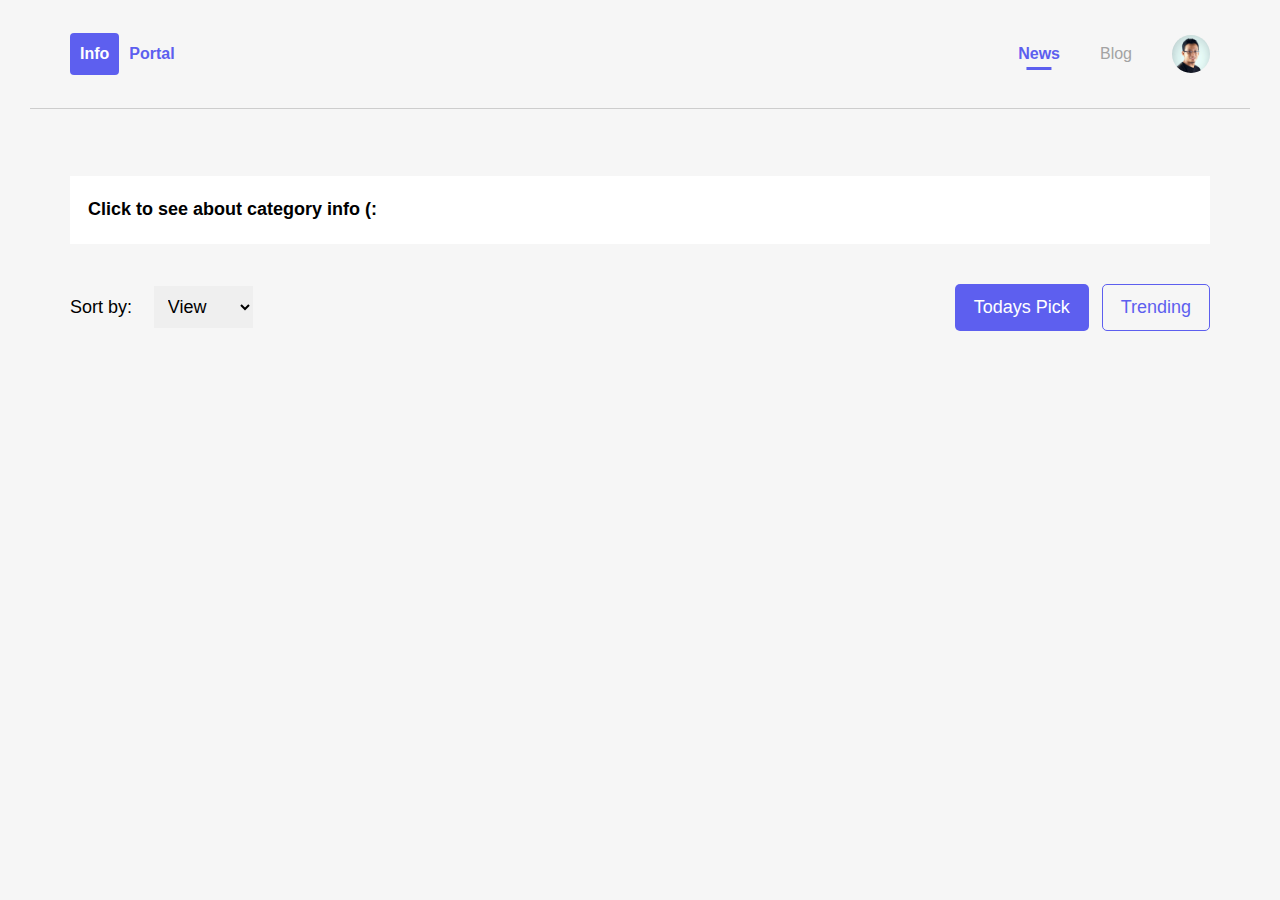
==== index.html @ f99e1a61 "added category heading section" ====
<!DOCTYPE html>
<html lang="en">
  <head>
    <meta charset="UTF-8" />
    <meta http-equiv="X-UA-Compatible" content="IE=edge" />
    <meta name="viewport" content="width=device-width, initial-scale=1.0" />
    <title>Info Portal &mdash; Your Daily News</title>
    <link rel="stylesheet" href="./style.css" />
  </head>
  <body class="container">
    <!-- Header -->
    <header class="header">
      <div class="header__logo">
        <h1 class="header__logo-name">
          <span class="header__logo-bg">Info</span>Portal
        </h1>
      </div>
      <div class="header__article">
        <a href="#" class="header__link current">News</a>
        <a href="#" class="header__link">Blog</a>
        <div class="header__img-container">
          <img src="./img/man-388104_960_720.jpg" alt="" class="header__img" />
        </div>
      </div>
    </header>

    <!-- Main -->
    <main class="main">
      <!-- Categories -->
      <div class="categories">
        <ul class="categories__list">
          <!-- 
          <li class="categories__item">
            <a href="#" class="categories__link">Home</a>
          </li>
          <li class="categories__item">
            <a href="#" class="categories__link">Breaking News</a>
          </li>
          <li class="categories__item">
            <a href="#" class="categories__link">Regular news</a>
          </li>
          <li class="categories__item">
            <a href="#" class="categories__link">International news</a>
          </li>
          <li class="categories__item">
            <a href="#" class="categories__link">Sports</a>
          </li>
          <li class="categories__item">
            <a href="#" class="categories__link categories__link--current"
              >Entertainment
            </a>
          </li>
          <li class="categories__item">
            <a href="#" class="categories__link">Culture</a>
          </li>
          <li class="categories__item">
            <a href="#" class="categories__link">Arts</a>
          </li>
          <li class="categories__item">
            <a href="#" class="categories__link">All news</a>
          </li>
           -->
        </ul>
      </div>

      <!-- Category Found -->
      <div class="category__found">
        <h4 class="heading-4 category__found__text">
          Click to see about category info (:
        </h4>
      </div>
      <!-- Category Heading -->
      <div class="category__heading">
        <div class="category__sort">
          <label for="category__select" class="heading-4 category__sort-by"
            >Sort by:</label
          >
          <select id="category__select" class="category__select">
            <optgroup label="">
              <option value="view">View</option>
              <option value="date">Date</option>
            </optgroup>
          </select>
        </div>

        <div class="category-btns">
          <a href="#" class="category-btn btn btn--fill">Todays Pick</a>
          <a href="#" class="category-btn btn btn--outline">Trending</a>
        </div>
      </div>
    </main>

    <script src="./js/main.js"></script>
  </body>
</html>
---- style.css ----
/* Custom Reseter */
*,
*::before,
*::after {
  margin: 0;
  padding: 0;
  box-sizing: inherit;
}

/* Custom Variables */
:root {
  --clr-primary: #5d5fef;
  --clr-thin: #eeefff;

  --clr-black: #000;
  --clr-dark-black: #121221;

  --clr-grey-1: #858585;
  --clr-grey-2: #949494;

  --clr-grey-3: #a3a3a3;
  --clr-grey-4: #cdcdcd;
  --clr-grey-5: #f6f6f6;

  --clr-white: #fff;
}

html {
  font-size: 62.5%;
  /* 1rem = 10px */
}

body {
  font-family: sans-serif;
  font-weight: 400;
  line-height: 1.4;
  background-color: var(--clr-grey-5);
  box-sizing: border-box;
  overflow-x: hidden;
}

img {
  display: block;
  width: 100%;
  height: 100%;
  object-fit: cover;
}

a:link,
a:visited {
  display: inline-block;
  text-decoration: none;
}

ul {
  list-style: none;
}

/* Utilities */

.container {
  width: min(90%, 114rem);
  margin-inline: auto;
}

.current:link,
.current:visited {
  color: var(--clr-primary) !important;
  font-weight: 700;
  position: relative;
}

.current::after {
  content: "";
  display: inline-block;
  position: absolute;
  bottom: -5px;
  left: 50%;
  transform: translateX(-50%);
  width: 60%;
  height: 3px;
  background-color: var(--clr-primary);
}

.heading-4 {
  font-size: 1.8rem;
}

.btn {
  font-size: 1.8rem;
  padding: 1rem 1.8rem;
  border-radius: 5px;
}

.btn--fill {
  background-color: var(--clr-primary);
  color: var(--clr-white);
  border: 1px solid transparent;
}

.btn--outline {
  color: var(--clr-primary);
  background-color: transparent;
  border: 1px solid var(--clr-primary);
}

/* Header */

.header {
  display: flex;
  align-items: center;
  justify-content: space-between;
  padding: 3.3rem 0;

  position: relative;
}

.header::after {
  content: "";
  position: absolute;
  bottom: 0;
  left: 50%;
  transform: translateX(-50%);
  height: 0.5px;
  width: calc(100% + 8rem);
  background-color: var(--clr-grey-4);
}

.header__logo-name {
  color: var(--clr-primary);
  font-size: 1.6rem;
  font-weight: bold;
}

.header__logo-bg {
  background-color: var(--clr-primary);
  color: #fff;
  border-radius: 4px;
  padding: 1rem;
  display: inline-block;
  margin-right: 1rem;
}

.header__article {
  display: flex;
  align-items: center;
  justify-content: space-between;
  gap: 4rem;
}

.header__link:link,
.header__link:visited {
  color: var(--clr-grey-3);
  font-size: 1.6rem;
}

.header__img-container {
  width: 3.8rem;
  height: 3.8rem;
  border-radius: 50%;
  overflow: hidden;
}

/* Categories */

.categories {
  margin: 2.9rem 0 3.9rem;
}

.categories__list {
  display: flex;
  align-items: center;
  justify-content: space-between;
  gap: 1rem;
  flex-wrap: wrap;
  font-size: 1.8rem;
}

.categories__link {
  padding: 0.5rem 1rem;
  color: var(--clr-grey-1);
}

.categories__link--current {
  background-color: var(--clr-thin);
  color: var(--clr-primary);
}

/* Category-found */

.category__found {
  background-color: var(--clr-white);
  padding: 2.1rem 1.8rem;
}

/* Category-heading */
.category__heading {
  display: flex;
  align-items: center;
  justify-content: space-between;

  margin: 4rem 0 5.7rem;
}

.category__sort-by {
  margin-right: 1.9rem;
}

.category__select {
  border: 0;
  padding: 1rem;
  font-size: 1.8rem;
  outline: 0;
}

.category-btn:nth-child(2) {
  margin-left: 1rem;
}
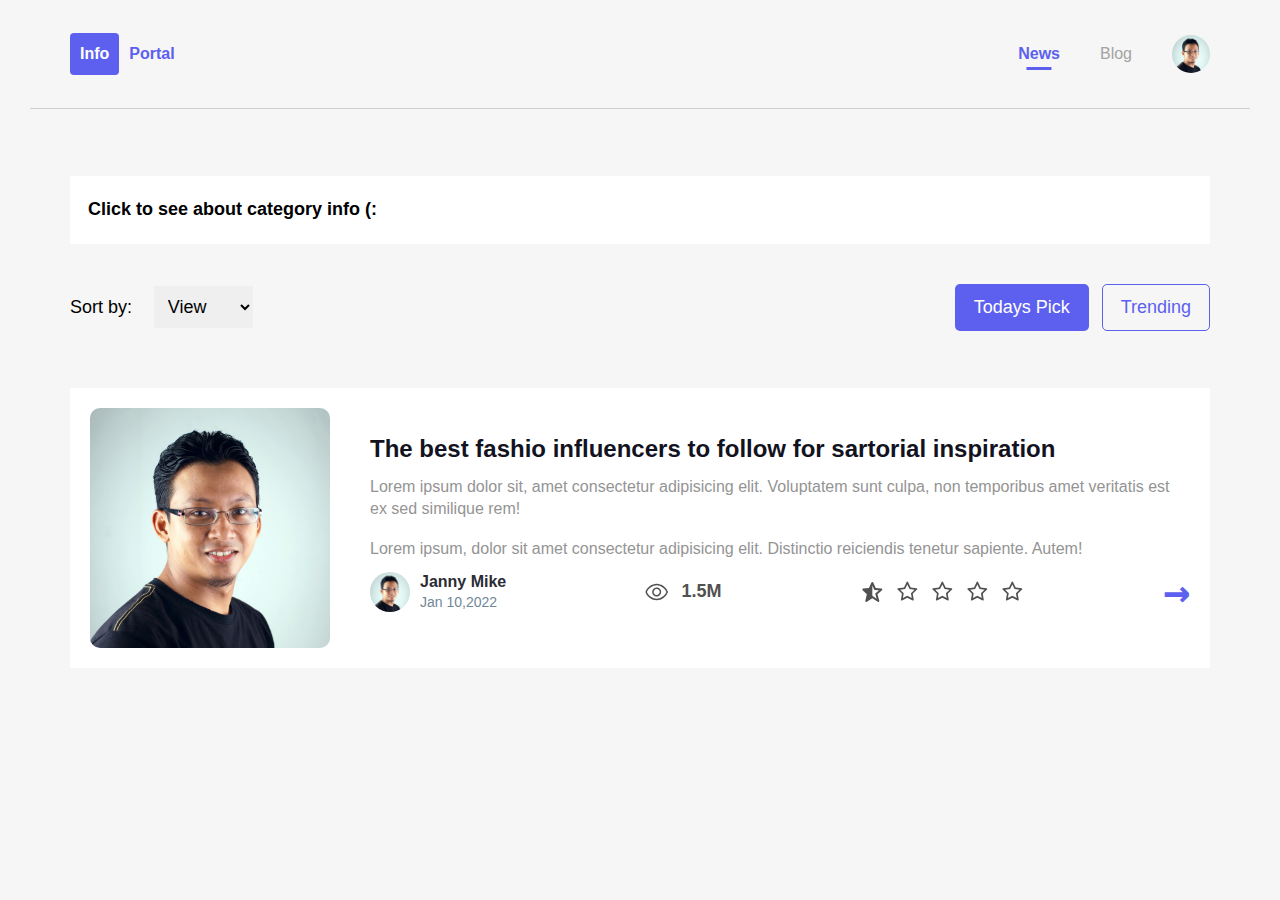
==== commit 42a476d8: "added category cards container section" ====
--- a/index.html
+++ b/index.html
@@ -69,6 +69,7 @@
           Click to see about category info (:
         </h4>
       </div>
+
       <!-- Category Heading -->
       <div class="category__heading">
         <div class="category__sort">
@@ -83,9 +84,99 @@
           </select>
         </div>
 
-        <div class="category-btns">
-          <a href="#" class="category-btn btn btn--fill">Todays Pick</a>
-          <a href="#" class="category-btn btn btn--outline">Trending</a>
+        <div class="category__btns">
+          <a href="#" class="category__btn btn btn--fill">Todays Pick</a>
+          <a href="#" class="category__btn btn btn--outline">Trending</a>
+        </div>
+      </div>
+
+      <!-- Category Cards -->
+      <div class="category__cards-container">
+        <div class="category__img-container">
+          <img
+            src="./img/man-388104_960_720.jpg"
+            alt=""
+            class="category__img"
+          />
+        </div>
+
+        <div class="category__info">
+          <h2 class="category__card-title heading-2">
+            The best fashio influencers to follow for sartorial inspiration
+          </h2>
+
+          <p class="category__text">
+            Lorem ipsum dolor sit, amet consectetur adipisicing elit. Voluptatem
+            sunt culpa, non temporibus amet veritatis est ex sed similique rem!
+          </p>
+
+          <p class="category__text">
+            Lorem ipsum, dolor sit amet consectetur adipisicing elit. Distinctio
+            reiciendis tenetur sapiente. Autem!
+          </p>
+
+          <div class="category__summary">
+            <!-- 1st col -->
+            <div class="category__publisher">
+              <div class="category__pubisher-img-container">
+                <img
+                  src="./img/man-388104_960_720.jpg"
+                  alt=""
+                  class="category__pubisher-img"
+                />
+              </div>
+
+              <div class="category__text-container">
+                <h5 class="heading-5 category__publisher-name">Janny Mike</h5>
+                <span class="category__publish-date">Jan 10,2022</span>
+              </div>
+            </div>
+
+            <!-- 2nd col -->
+            <div class="category__view-container">
+              <div class="category__view-img-container">
+                <img
+                  src="./img/carbon_view.svg"
+                  alt=""
+                  class="category__view-img"
+                />
+              </div>
+              <p class="category__view-text">1.5M</p>
+            </div>
+
+            <!-- 3rd col -->
+            <div class="category__icons">
+              <img
+                src="./img/bxs_star-half.svg"
+                alt=""
+                class="category__icon"
+              />
+              <img
+                src="./img/ant-design_star-outlined.svg"
+                alt=""
+                class="category__icon"
+              />
+              <img
+                src="./img/ant-design_star-outlined.svg"
+                alt=""
+                class="category__icon"
+              />
+              <img
+                src="./img/ant-design_star-outlined.svg"
+                alt=""
+                class="category__icon"
+              />
+              <img
+                src="./img/ant-design_star-outlined.svg"
+                alt=""
+                class="category__icon"
+              />
+            </div>
+
+            <!-- 4th col -->
+
+            <a href="#" class="category__next">&rarr;</a>
+          </div>
         </div>
       </div>
     </main>
--- a/style.css
+++ b/style.css
@@ -15,9 +15,9 @@
   --clr-black: #000;
   --clr-dark-black: #121221;
 
+  --clr-grey-0: #515151;
   --clr-grey-1: #858585;
   --clr-grey-2: #949494;
-
   --clr-grey-3: #a3a3a3;
   --clr-grey-4: #cdcdcd;
   --clr-grey-5: #f6f6f6;
@@ -179,9 +179,10 @@
 .categories__link {
   padding: 0.5rem 1rem;
   color: var(--clr-grey-1);
-}
-
-.categories__link--current {
+  transition: 0.4s ease-in-out;
+}
+
+.categories__link:focus {
   background-color: var(--clr-thin);
   color: var(--clr-primary);
 }
@@ -213,6 +214,111 @@
   outline: 0;
 }
 
-.category-btn:nth-child(2) {
+.category__btn:nth-child(2) {
   margin-left: 1rem;
 }
+
+/* category__cards-container */
+.category__cards-container {
+  display: grid;
+  grid-template-columns: 24rem 1fr;
+  gap: 4rem;
+  background-color: var(--clr-white);
+  padding: 2rem;
+  align-items: center;
+}
+
+.category__img {
+  border-radius: 1rem;
+}
+.category__card-title {
+  font-weight: 700;
+  color: var(--clr-dark-black);
+  font-size: 24px;
+  margin-bottom: 1rem;
+}
+
+.category__text {
+  font-size: 1.6rem;
+  color: var(--clr-grey-2);
+}
+
+.category__text:first-of-type {
+  margin-bottom: 2.5rem;
+}
+
+.category__text:first-of-type {
+  margin-bottom: 1.7rem;
+}
+
+.category__summary {
+  display: flex;
+  align-items: center;
+  justify-content: space-between;
+}
+
+.category__publisher {
+  display: flex;
+  align-items: center;
+  justify-content: space-between;
+  gap: 1rem;
+}
+
+.category__pubisher-img-container {
+  width: 4rem;
+  height: 4rem;
+  border-radius: 50%;
+  overflow: hidden;
+}
+
+.category__publisher-name {
+  font-size: 1.6rem;
+  color: #2b2c34;
+}
+
+.category__publish-date {
+  color: #718797;
+  font-size: 1.4rem;
+}
+
+.category__view-container {
+  display: flex;
+  align-items: center;
+  justify-content: space-between;
+  gap: 1.2rem;
+}
+
+.category__view-text {
+  font-weight: 700;
+  font-size: 1.8rem;
+  color: var(--clr-grey-0);
+}
+
+.category__icons {
+  display: flex;
+  align-items: center;
+  justify-content: space-between;
+  gap: 1rem;
+}
+
+.category__next:link,
+.category__next:visited {
+  color: var(--clr-primary);
+  font-size: 4.5rem;
+  font-weight: bold;
+  font-family: monospace;
+}
+
+/* Media Queries */
+/* 675px and below */
+@media only screen and (max-width: 42.1875em) {
+  html {
+    font-size: 50%;
+    /* 1rem = 8px */
+  }
+  .category__heading {
+    flex-direction: column;
+    gap: 2rem;
+    align-items: start;
+  }
+}
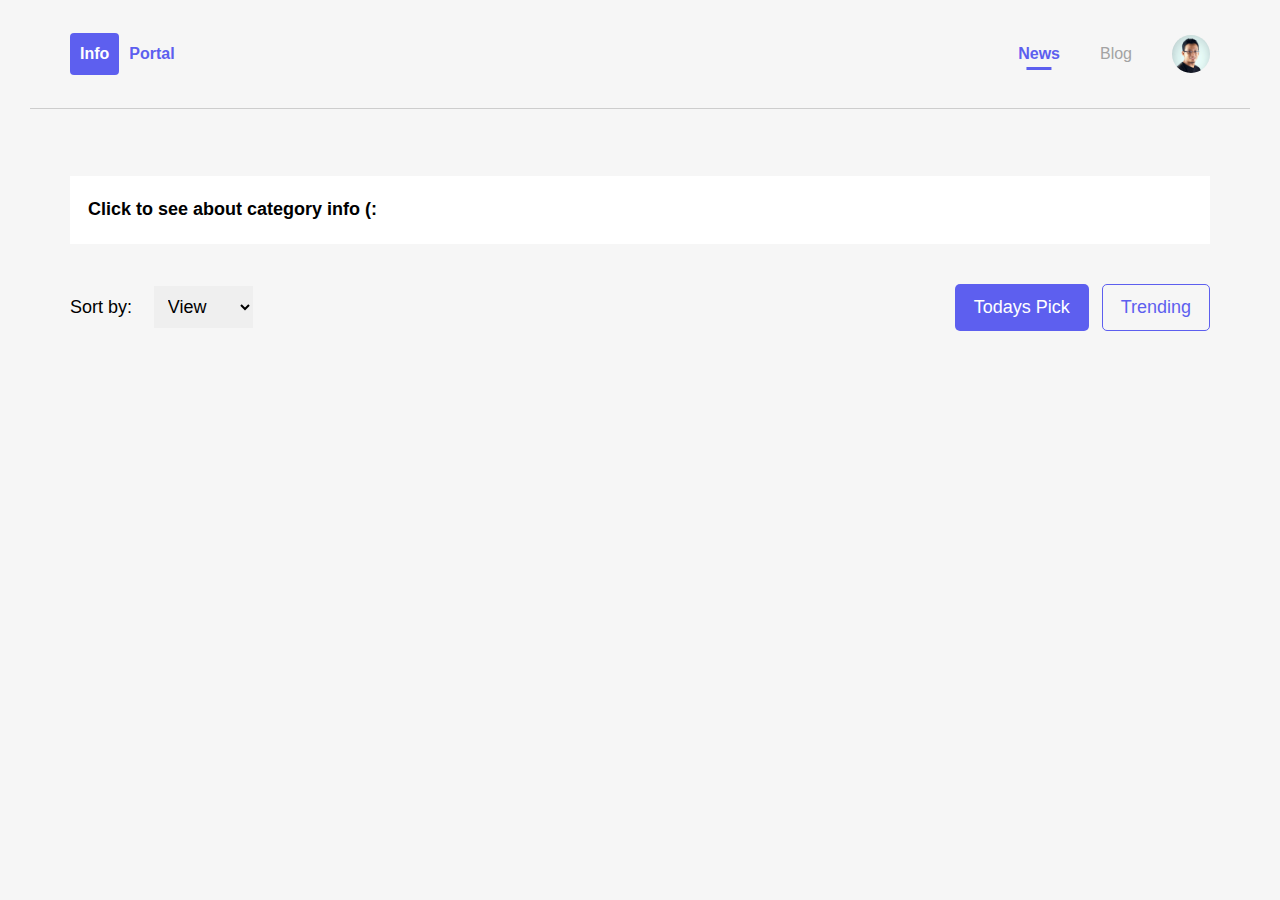
==== commit 0d5003dc: "category card added dynamically" ====
--- a/index.html
+++ b/index.html
@@ -91,91 +91,103 @@
       </div>
 
       <!-- Category Cards -->
-      <div class="category__cards-container">
-        <div class="category__img-container">
-          <img
-            src="./img/man-388104_960_720.jpg"
-            alt=""
-            class="category__img"
-          />
-        </div>
+      <div class="category__cards-container ">
+        <!-- spinner -->
+        <svg class="spinner d-none" viewBox="0 0 50 50">
+          <circle
+            class="path"
+            cx="25"
+            cy="25"
+            r="20"
+            fill="none"
+            stroke-width="5"
+          ></circle>
+        </svg>
+        <div class="category__cards ">
+          <!-- 
+          <div class="category__img-container">
+            <img
+              src="./img/man-388104_960_720.jpg"
+              alt=""
+              class="category__img"
+            />
+          </div>
 
-        <div class="category__info">
-          <h2 class="category__card-title heading-2">
-            The best fashio influencers to follow for sartorial inspiration
-          </h2>
+          <div class="category__info">
+            <h2 class="category__card-title heading-2">
+              The best fashio influencers to follow for sartorial inspiration
+            </h2>
 
-          <p class="category__text">
-            Lorem ipsum dolor sit, amet consectetur adipisicing elit. Voluptatem
-            sunt culpa, non temporibus amet veritatis est ex sed similique rem!
-          </p>
+            <p class="category__text">
+              Lorem ipsum dolor sit, amet consectetur adipisicing elit.
+              Voluptatem sunt culpa, non temporibus amet veritatis est ex sed
+              similique rem!
+            </p>
 
-          <p class="category__text">
-            Lorem ipsum, dolor sit amet consectetur adipisicing elit. Distinctio
-            reiciendis tenetur sapiente. Autem!
-          </p>
+            <p class="category__text">
+              Lorem ipsum, dolor sit amet consectetur adipisicing elit.
+              Distinctio reiciendis tenetur sapiente. Autem!
+            </p>
 
-          <div class="category__summary">
-            <!-- 1st col -->
-            <div class="category__publisher">
-              <div class="category__pubisher-img-container">
+            <div class="category__summary">
+              <div class="category__publisher">
+                <div class="category__pubisher-img-container">
+                  <img
+                    src="./img/man-388104_960_720.jpg"
+                    alt=""
+                    class="category__pubisher-img"
+                  />
+                </div>
+
+                <div class="category__text-container">
+                  <h5 class="heading-5 category__publisher-name">Janny Mike</h5>
+                  <span class="category__publish-date">Jan 10,2022</span>
+                </div>
+              </div>
+
+              <div class="category__view-container">
+                <div class="category__view-img-container">
+                  <img
+                    src="./img/carbon_view.svg"
+                    alt=""
+                    class="category__view-img"
+                  />
+                </div>
+                <p class="category__view-text">1.5M</p>
+              </div>
+
+              <div class="category__icons">
                 <img
-                  src="./img/man-388104_960_720.jpg"
+                  src="./img/bxs_star-half.svg"
                   alt=""
-                  class="category__pubisher-img"
+                  class="category__icon"
+                />
+                <img
+                  src="./img/ant-design_star-outlined.svg"
+                  alt=""
+                  class="category__icon"
+                />
+                <img
+                  src="./img/ant-design_star-outlined.svg"
+                  alt=""
+                  class="category__icon"
+                />
+                <img
+                  src="./img/ant-design_star-outlined.svg"
+                  alt=""
+                  class="category__icon"
+                />
+                <img
+                  src="./img/ant-design_star-outlined.svg"
+                  alt=""
+                  class="category__icon"
                 />
               </div>
 
-              <div class="category__text-container">
-                <h5 class="heading-5 category__publisher-name">Janny Mike</h5>
-                <span class="category__publish-date">Jan 10,2022</span>
-              </div>
+
+              <a href="#" class="category__next">&rarr;</a>
+               -->
             </div>
-
-            <!-- 2nd col -->
-            <div class="category__view-container">
-              <div class="category__view-img-container">
-                <img
-                  src="./img/carbon_view.svg"
-                  alt=""
-                  class="category__view-img"
-                />
-              </div>
-              <p class="category__view-text">1.5M</p>
-            </div>
-
-            <!-- 3rd col -->
-            <div class="category__icons">
-              <img
-                src="./img/bxs_star-half.svg"
-                alt=""
-                class="category__icon"
-              />
-              <img
-                src="./img/ant-design_star-outlined.svg"
-                alt=""
-                class="category__icon"
-              />
-              <img
-                src="./img/ant-design_star-outlined.svg"
-                alt=""
-                class="category__icon"
-              />
-              <img
-                src="./img/ant-design_star-outlined.svg"
-                alt=""
-                class="category__icon"
-              />
-              <img
-                src="./img/ant-design_star-outlined.svg"
-                alt=""
-                class="category__icon"
-              />
-            </div>
-
-            <!-- 4th col -->
-
-            <a href="#" class="category__next">&rarr;</a>
           </div>
         </div>
       </div>
--- a/style.css
+++ b/style.css
@@ -104,6 +104,21 @@
   border: 1px solid var(--clr-primary);
 }
 
+.d-none {
+  display: none;
+}
+
+.bg-white {
+  background-color: var(--clr-white);
+}
+
+.ellipsis {
+  white-space: nowrap;
+  max-width: 37.5rem;
+  overflow: hidden;
+  text-overflow: ellipsis;
+}
+
 /* Header */
 
 .header {
@@ -219,17 +234,40 @@
 }
 
 /* category__cards-container */
-.category__cards-container {
+
+.category__cards {
   display: grid;
   grid-template-columns: 24rem 1fr;
-  gap: 4rem;
-  background-color: var(--clr-white);
+  gap: 5rem;
   padding: 2rem;
   align-items: center;
+  border-radius: 5px;
+  margin-bottom: 2rem;
+}
+
+.category__img-container {
+  position: relative;
+  height: 100%;
+}
+
+.category__img-container::after {
+  content: "";
+  position: absolute;
+  top: 0;
+  left: 0;
+  width: 100%;
+  height: 100%;
+  background-color: var(--clr-thin);
+  border-radius: 1rem;
+  transform: scale(1.03) rotate(-6deg);
+  z-index: 1;
+  box-shadow: 0 3px 3px rgba(0, 0, 0, 0.15);
 }
 
 .category__img {
   border-radius: 1rem;
+  position: relative;
+  z-index: 3;
 }
 .category__card-title {
   font-weight: 700;
@@ -247,7 +285,7 @@
   margin-bottom: 2.5rem;
 }
 
-.category__text:first-of-type {
+.category__text:last-of-type {
   margin-bottom: 1.7rem;
 }
 
@@ -309,7 +347,85 @@
   font-family: monospace;
 }
 
+@media only screen and (max-width: 67em) {
+  .category__cards {
+    grid-template-columns: 1fr;
+  }
+
+  .category__img-container {
+    width: 24rem;
+  }
+
+  .category__summary {
+    flex-direction: column;
+    align-items: start;
+    gap: 2rem;
+  }
+}
+
+/* Spinner and its animation */
+
+.spinner {
+  -webkit-animation: rotate 2s linear infinite;
+  animation: rotate 2s linear infinite;
+  z-index: 2;
+  position: absolute;
+  top: 50%;
+  left: 50%;
+  margin: -25px 0 0 -25px;
+  width: 50px;
+  height: 50px;
+}
+.spinner .path {
+  stroke: var(--clr-primary);
+  stroke-linecap: round;
+  -webkit-animation: dash 1.5s ease-in-out infinite;
+  animation: dash 1.5s ease-in-out infinite;
+}
+
+@-webkit-keyframes rotate {
+  100% {
+    transform: rotate(360deg);
+  }
+}
+
+@keyframes rotate {
+  100% {
+    transform: rotate(360deg);
+  }
+}
+@-webkit-keyframes dash {
+  0% {
+    stroke-dasharray: 1, 150;
+    stroke-dashoffset: 0;
+  }
+  50% {
+    stroke-dasharray: 90, 150;
+    stroke-dashoffset: -35;
+  }
+  100% {
+    stroke-dasharray: 90, 150;
+    stroke-dashoffset: -124;
+  }
+}
+@keyframes dash {
+  0% {
+    stroke-dasharray: 1, 150;
+    stroke-dashoffset: 0;
+  }
+  50% {
+    stroke-dasharray: 90, 150;
+    stroke-dashoffset: -35;
+  }
+  100% {
+    stroke-dasharray: 90, 150;
+    stroke-dashoffset: -124;
+  }
+}
+
 /* Media Queries */
+/* 1072px and below */
+
 /* 675px and below */
 @media only screen and (max-width: 42.1875em) {
   html {
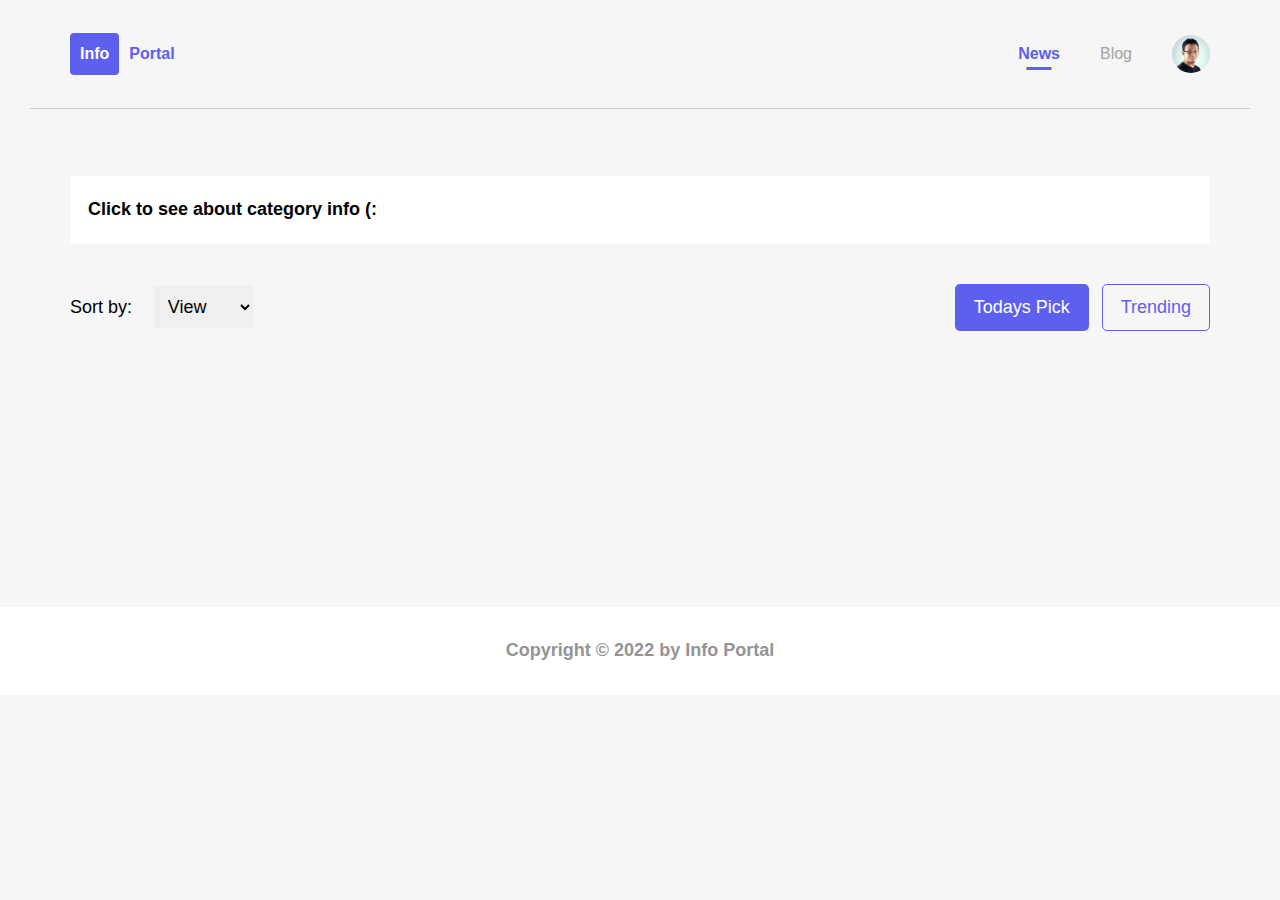
==== commit 8b65b3dd: "added footer and responsiveness to the modal" ====
--- a/index.html
+++ b/index.html
@@ -7,29 +7,34 @@
     <title>Info Portal &mdash; Your Daily News</title>
     <link rel="stylesheet" href="./style.css" />
   </head>
-  <body class="container">
-    <!-- Header -->
-    <header class="header">
-      <div class="header__logo">
-        <h1 class="header__logo-name">
-          <span class="header__logo-bg">Info</span>Portal
-        </h1>
-      </div>
-      <div class="header__article">
-        <a href="#" class="header__link current">News</a>
-        <a href="#" class="header__link">Blog</a>
-        <div class="header__img-container">
-          <img src="./img/man-388104_960_720.jpg" alt="" class="header__img" />
-        </div>
-      </div>
-    </header>
-
-    <!-- Main -->
-    <main class="main">
-      <!-- Categories -->
-      <div class="categories">
-        <ul class="categories__list">
-          <!-- 
+  <body>
+    <div class="container">
+      <!-- Header -->
+      <header class="header">
+        <div class="header__logo">
+          <h1 class="header__logo-name">
+            <span class="header__logo-bg">Info</span>Portal
+          </h1>
+        </div>
+        <div class="header__article">
+          <a href="#" class="header__link current">News</a>
+          <a href="blog.html" class="header__link">Blog</a>
+          <div class="header__img-container">
+            <img
+              src="./img/man-388104_960_720.jpg"
+              alt=""
+              class="header__img"
+            />
+          </div>
+        </div>
+      </header>
+
+      <!-- Main -->
+      <main class="main">
+        <!-- Categories -->
+        <div class="categories">
+          <ul class="categories__list">
+            <!-- 
           <li class="categories__item">
             <a href="#" class="categories__link">Home</a>
           </li>
@@ -60,51 +65,40 @@
             <a href="#" class="categories__link">All news</a>
           </li>
            -->
-        </ul>
-      </div>
-
-      <!-- Category Found -->
-      <div class="category__found">
-        <h4 class="heading-4 category__found__text">
-          Click to see about category info (:
-        </h4>
-      </div>
-
-      <!-- Category Heading -->
-      <div class="category__heading">
-        <div class="category__sort">
-          <label for="category__select" class="heading-4 category__sort-by"
-            >Sort by:</label
-          >
-          <select id="category__select" class="category__select">
-            <optgroup label="">
-              <option value="view">View</option>
-              <option value="date">Date</option>
-            </optgroup>
-          </select>
-        </div>
-
-        <div class="category__btns">
-          <a href="#" class="category__btn btn btn--fill">Todays Pick</a>
-          <a href="#" class="category__btn btn btn--outline">Trending</a>
-        </div>
-      </div>
-
-      <!-- Category Cards -->
-      <div class="category__cards-container ">
-        <!-- spinner -->
-        <svg class="spinner d-none" viewBox="0 0 50 50">
-          <circle
-            class="path"
-            cx="25"
-            cy="25"
-            r="20"
-            fill="none"
-            stroke-width="5"
-          ></circle>
-        </svg>
+          </ul>
+        </div>
+
+        <!-- Category Found -->
+        <div class="category__found">
+          <h4 class="heading-4 category__found__text">
+            Click to see about category info (:
+          </h4>
+        </div>
+
+        <!-- Category Heading -->
+        <div class="category__heading">
+          <div class="category__sort">
+            <label for="category__select" class="heading-4 category__sort-by"
+              >Sort by:</label
+            >
+            <select id="category__select" class="category__select">
+              <optgroup label="">
+                <option value="view">View</option>
+                <option value="date">Date</option>
+              </optgroup>
+            </select>
+          </div>
+
+          <div class="category__btns">
+            <a href="#" class="category__btn btn btn--fill">Todays Pick</a>
+            <a href="#" class="category__btn btn btn--outline">Trending</a>
+          </div>
+        </div>
+
+        <!-- Category Cards -->
+        <div class="category__cards-container">
+          <!-- 
         <div class="category__cards ">
-          <!-- 
           <div class="category__img-container">
             <img
               src="./img/man-388104_960_720.jpg"
@@ -186,12 +180,122 @@
 
 
               <a href="#" class="category__next">&rarr;</a>
-               -->
-            </div>
-          </div>
-        </div>
-      </div>
-    </main>
+            </div>
+          </div>
+        </div>
+      -->
+        </div>
+        <!-- Modal Window -->
+        <div class="modal close">
+          <div class="modal__cross">&times</div>
+          <div class="modal__info-container">
+            <!-- <div class="category__cards mb-4">
+            <div class="category__img-container">
+              <img
+                src="./img/man-388104_960_720.jpg"
+                alt=""
+                class="category__img"
+              />
+            </div>
+
+            <div class="category__info">
+              <h2 class="category__card-title heading-2">
+                The best fashio influencers to follow for sartorial inspiration
+              </h2>
+
+              <p class="category__text">
+                Lorem ipsum dolor sit, amet consectetur adipisicing elit.
+                Voluptatem sunt culpa, non temporibus amet veritatis est ex sed
+                similique rem!
+              </p>
+            </div>
+          </div>
+          <div class="category__summary">
+            <div class="category__publisher">
+              <div class="category__pubisher-img-container">
+                <img
+                  src="./img/man-388104_960_720.jpg"
+                  alt=""
+                  class="category__pubisher-img"
+                />
+              </div>
+
+              <div class="category__text-container">
+                <h5 class="heading-5 category__publisher-name">Janny Mike</h5>
+                <span class="category__publish-date">Jan 10,2022</span>
+              </div>
+            </div>
+
+            <div class="category__trending-container">
+              <div class="category__trending-img-container">
+                <img
+                  src="./img/trending-up.svg"
+                  alt=""
+                  class="category__trending-img"
+                />
+              </div>
+              <h5 class="heading-5 category__publisher-name category__trending">
+                True
+              </h5>
+            </div>
+
+            <div class="category__badge-container">
+              <div class="category__badge-img-container">
+                <img src="./img/badge.png" alt="" class="category__badge-img" />
+              </div>
+              <h5 class="heading-5 category__publisher-name category__badge">
+                Excellent
+              </h5>
+            </div>
+
+            <div class="category__view-container">
+              <div class="category__view-img-container">
+                <img
+                  src="./img/carbon_view.svg"
+                  alt=""
+                  class="category__view-img"
+                />
+              </div>
+              <p class="category__view-text">1.5M</p>
+            </div>
+
+            <div class="category__icons">
+              <img
+                src="./img/bxs_star-half.svg"
+                alt=""
+                class="category__icon"
+              />
+              <img
+                src="./img/ant-design_star-outlined.svg"
+                alt=""
+                class="category__icon"
+              />
+              <img
+                src="./img/ant-design_star-outlined.svg"
+                alt=""
+                class="category__icon"
+              />
+              <img
+                src="./img/ant-design_star-outlined.svg"
+                alt=""
+                class="category__icon"
+              />
+              <img
+                src="./img/ant-design_star-outlined.svg"
+                alt=""
+                class="category__icon"
+              />
+            </div>
+          </div> -->
+          </div>
+        </div>
+        <div class="overlay close"></div>
+      </main>
+    </div>
+
+    <footer class="footer">
+      <p class="footer__text">Copyright &copy; 2022 by Info Portal</p>
+    </footer>
 
     <script src="./js/main.js"></script>
   </body>
--- a/style.css
+++ b/style.css
@@ -108,6 +108,10 @@
   display: none;
 }
 
+.mb-4 {
+  margin-bottom: 4rem !important;
+}
+
 .bg-white {
   background-color: var(--clr-white);
 }
@@ -119,6 +123,27 @@
   text-overflow: ellipsis;
 }
 
+.overlay {
+  width: 100vw;
+  height: 100vh;
+  position: fixed;
+  top: 0;
+  left: 0;
+  backdrop-filter: blur(3px);
+  background-color: rgba(255, 255, 255, 0.5);
+  z-index: 10;
+  transition: 0.7s ease-in-out;
+}
+
+.open {
+  opacity: 1;
+  visibility: visible;
+}
+
+.close {
+  opacity: 0;
+  visibility: hidden;
+}
 /* Header */
 
 .header {
@@ -176,6 +201,10 @@
   overflow: hidden;
 }
 
+/* Main */
+.main {
+  min-height: 47rem;
+}
 /* Categories */
 
 .categories {
@@ -272,7 +301,7 @@
 .category__card-title {
   font-weight: 700;
   color: var(--clr-dark-black);
-  font-size: 24px;
+  font-size: 2.4rem;
   margin-bottom: 1rem;
 }
 
@@ -319,11 +348,19 @@
   font-size: 1.4rem;
 }
 
-.category__view-container {
+.category__trending-container,
+.category__view-container,
+.category__badge-container,
+.category__icons {
   display: flex;
   align-items: center;
   justify-content: space-between;
   gap: 1.2rem;
+}
+
+.category__trending-img-container,
+.category__badge-img-container {
+  width: 2.4rem;
 }
 
 .category__view-text {
@@ -333,9 +370,6 @@
 }
 
 .category__icons {
-  display: flex;
-  align-items: center;
-  justify-content: space-between;
   gap: 1rem;
 }
 
@@ -347,20 +381,15 @@
   font-family: monospace;
 }
 
-@media only screen and (max-width: 67em) {
-  .category__cards {
-    grid-template-columns: 1fr;
-  }
-
-  .category__img-container {
-    width: 24rem;
-  }
-
-  .category__summary {
-    flex-direction: column;
-    align-items: start;
-    gap: 2rem;
-  }
+/* footer */
+
+.footer {
+  text-align: center;
+  font-size: 1.8rem;
+  font-weight: bold;
+  background-color: var(--clr-white);
+  padding: 3.1rem 0;
+  color: var(--clr-grey-2);
 }
 
 /* Spinner and its animation */
@@ -423,8 +452,62 @@
   }
 }
 
+/* Modal Window */
+
+.modal {
+  position: fixed;
+  top: 35%;
+  left: 50%;
+  width: min(90%, 114rem);
+  transform: translate(-50%, -35%);
+  z-index: 20;
+  border-radius: 4px;
+  box-shadow: 1px 1px 10px 5px rgb(192 188 255 / 25%);
+  padding: 2rem;
+  background-color: rgb(253 254 255 / 84%);
+
+  transition: 0.4s ease-in-out;
+}
+
+.modal__cross {
+  position: absolute;
+  top: 8px;
+  right: 15px;
+  font-size: 3rem;
+  cursor: pointer;
+  transition: 0.2s ease-out;
+}
+
+.modal__cross:hover {
+  color: #ff0000;
+}
+
+.modal__card {
+  max-height: 76rem;
+}
+
 /* Media Queries */
 /* 1072px and below */
+
+@media only screen and (max-width: 67em) {
+  .mb-4 {
+    margin-bottom: 0 !important;
+  }
+
+  .category__cards {
+    grid-template-columns: 1fr;
+  }
+
+  .category__img-container {
+    width: 24rem;
+  }
+
+  .category__summary {
+    flex-direction: column;
+    align-items: start;
+    gap: 2rem;
+  }
+}
 
 /* 675px and below */
 @media only screen and (max-width: 42.1875em) {
@@ -432,6 +515,11 @@
     font-size: 50%;
     /* 1rem = 8px */
   }
+
+  .modal__card {
+    max-height: 66rem;
+  }
+
   .category__heading {
     flex-direction: column;
     gap: 2rem;
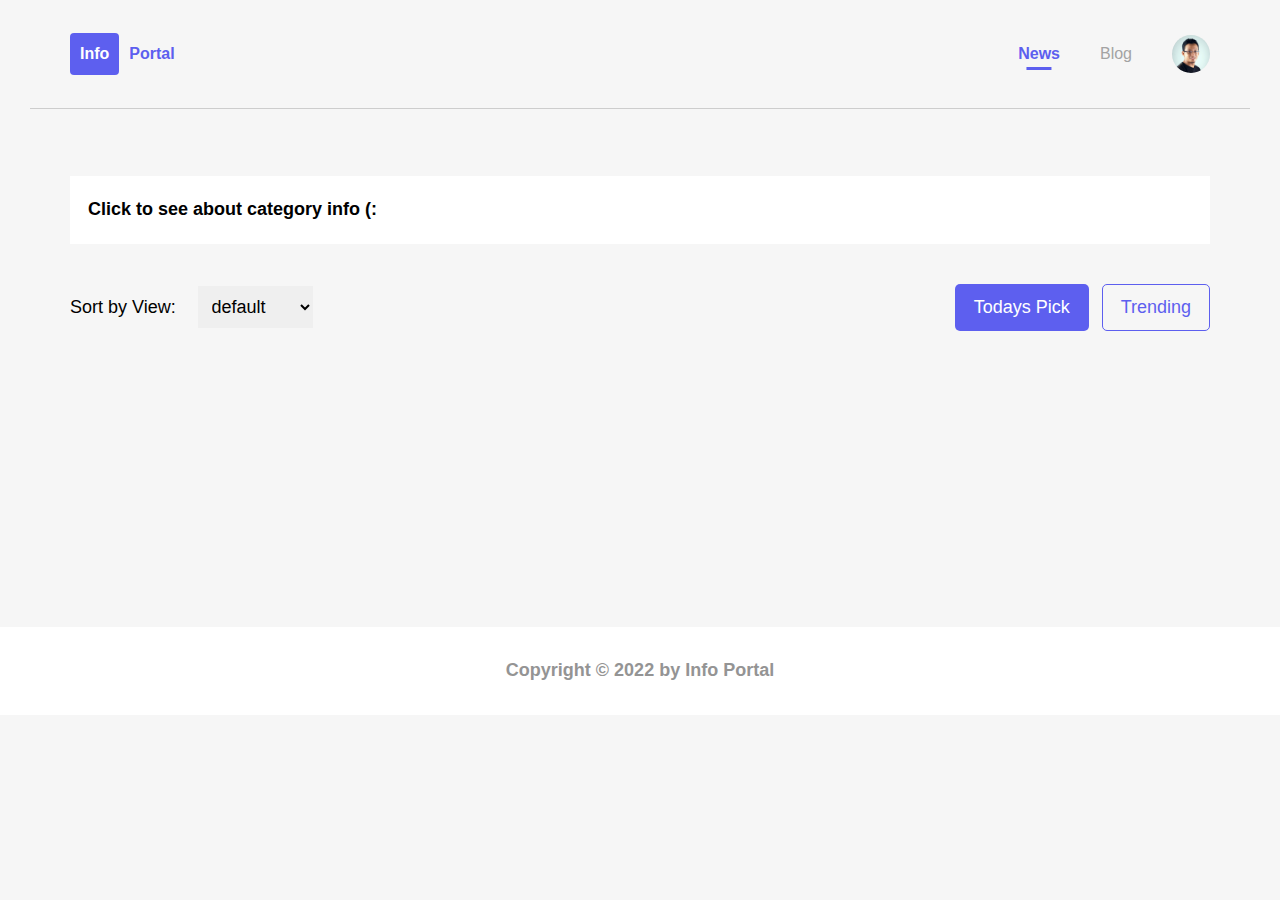
==== commit de2e1463: "finshed the project with sorting the API" ====
--- a/index.html
+++ b/index.html
@@ -33,39 +33,7 @@
       <main class="main">
         <!-- Categories -->
         <div class="categories">
-          <ul class="categories__list">
-            <!-- 
-          <li class="categories__item">
-            <a href="#" class="categories__link">Home</a>
-          </li>
-          <li class="categories__item">
-            <a href="#" class="categories__link">Breaking News</a>
-          </li>
-          <li class="categories__item">
-            <a href="#" class="categories__link">Regular news</a>
-          </li>
-          <li class="categories__item">
-            <a href="#" class="categories__link">International news</a>
-          </li>
-          <li class="categories__item">
-            <a href="#" class="categories__link">Sports</a>
-          </li>
-          <li class="categories__item">
-            <a href="#" class="categories__link categories__link--current"
-              >Entertainment
-            </a>
-          </li>
-          <li class="categories__item">
-            <a href="#" class="categories__link">Culture</a>
-          </li>
-          <li class="categories__item">
-            <a href="#" class="categories__link">Arts</a>
-          </li>
-          <li class="categories__item">
-            <a href="#" class="categories__link">All news</a>
-          </li>
-           -->
-          </ul>
+          <ul class="categories__list"></ul>
         </div>
 
         <!-- Category Found -->
@@ -79,12 +47,11 @@
         <div class="category__heading">
           <div class="category__sort">
             <label for="category__select" class="heading-4 category__sort-by"
-              >Sort by:</label
+              >Sort by View:</label
             >
             <select id="category__select" class="category__select">
               <optgroup label="">
-                <option value="view">View</option>
-                <option value="date">Date</option>
+                <option value="view">default</option>
               </optgroup>
             </select>
           </div>
@@ -96,198 +63,11 @@
         </div>
 
         <!-- Category Cards -->
-        <div class="category__cards-container">
-          <!-- 
-        <div class="category__cards ">
-          <div class="category__img-container">
-            <img
-              src="./img/man-388104_960_720.jpg"
-              alt=""
-              class="category__img"
-            />
-          </div>
-
-          <div class="category__info">
-            <h2 class="category__card-title heading-2">
-              The best fashio influencers to follow for sartorial inspiration
-            </h2>
-
-            <p class="category__text">
-              Lorem ipsum dolor sit, amet consectetur adipisicing elit.
-              Voluptatem sunt culpa, non temporibus amet veritatis est ex sed
-              similique rem!
-            </p>
-
-            <p class="category__text">
-              Lorem ipsum, dolor sit amet consectetur adipisicing elit.
-              Distinctio reiciendis tenetur sapiente. Autem!
-            </p>
-
-            <div class="category__summary">
-              <div class="category__publisher">
-                <div class="category__pubisher-img-container">
-                  <img
-                    src="./img/man-388104_960_720.jpg"
-                    alt=""
-                    class="category__pubisher-img"
-                  />
-                </div>
-
-                <div class="category__text-container">
-                  <h5 class="heading-5 category__publisher-name">Janny Mike</h5>
-                  <span class="category__publish-date">Jan 10,2022</span>
-                </div>
-              </div>
-
-              <div class="category__view-container">
-                <div class="category__view-img-container">
-                  <img
-                    src="./img/carbon_view.svg"
-                    alt=""
-                    class="category__view-img"
-                  />
-                </div>
-                <p class="category__view-text">1.5M</p>
-              </div>
-
-              <div class="category__icons">
-                <img
-                  src="./img/bxs_star-half.svg"
-                  alt=""
-                  class="category__icon"
-                />
-                <img
-                  src="./img/ant-design_star-outlined.svg"
-                  alt=""
-                  class="category__icon"
-                />
-                <img
-                  src="./img/ant-design_star-outlined.svg"
-                  alt=""
-                  class="category__icon"
-                />
-                <img
-                  src="./img/ant-design_star-outlined.svg"
-                  alt=""
-                  class="category__icon"
-                />
-                <img
-                  src="./img/ant-design_star-outlined.svg"
-                  alt=""
-                  class="category__icon"
-                />
-              </div>
-
-
-              <a href="#" class="category__next">&rarr;</a>
-            </div>
-          </div>
-        </div>
-      -->
-        </div>
+        <div class="category__cards-container"></div>
         <!-- Modal Window -->
         <div class="modal close">
           <div class="modal__cross">&times</div>
-          <div class="modal__info-container">
-            <!-- <div class="category__cards mb-4">
-            <div class="category__img-container">
-              <img
-                src="./img/man-388104_960_720.jpg"
-                alt=""
-                class="category__img"
-              />
-            </div>
-
-            <div class="category__info">
-              <h2 class="category__card-title heading-2">
-                The best fashio influencers to follow for sartorial inspiration
-              </h2>
-
-              <p class="category__text">
-                Lorem ipsum dolor sit, amet consectetur adipisicing elit.
-                Voluptatem sunt culpa, non temporibus amet veritatis est ex sed
-                similique rem!
-              </p>
-            </div>
-          </div>
-          <div class="category__summary">
-            <div class="category__publisher">
-              <div class="category__pubisher-img-container">
-                <img
-                  src="./img/man-388104_960_720.jpg"
-                  alt=""
-                  class="category__pubisher-img"
-                />
-              </div>
-
-              <div class="category__text-container">
-                <h5 class="heading-5 category__publisher-name">Janny Mike</h5>
-                <span class="category__publish-date">Jan 10,2022</span>
-              </div>
-            </div>
-
-            <div class="category__trending-container">
-              <div class="category__trending-img-container">
-                <img
-                  src="./img/trending-up.svg"
-                  alt=""
-                  class="category__trending-img"
-                />
-              </div>
-              <h5 class="heading-5 category__publisher-name category__trending">
-                True
-              </h5>
-            </div>
-
-            <div class="category__badge-container">
-              <div class="category__badge-img-container">
-                <img src="./img/badge.png" alt="" class="category__badge-img" />
-              </div>
-              <h5 class="heading-5 category__publisher-name category__badge">
-                Excellent
-              </h5>
-            </div>
-
-            <div class="category__view-container">
-              <div class="category__view-img-container">
-                <img
-                  src="./img/carbon_view.svg"
-                  alt=""
-                  class="category__view-img"
-                />
-              </div>
-              <p class="category__view-text">1.5M</p>
-            </div>
-
-            <div class="category__icons">
-              <img
-                src="./img/bxs_star-half.svg"
-                alt=""
-                class="category__icon"
-              />
-              <img
-                src="./img/ant-design_star-outlined.svg"
-                alt=""
-                class="category__icon"
-              />
-              <img
-                src="./img/ant-design_star-outlined.svg"
-                alt=""
-                class="category__icon"
-              />
-              <img
-                src="./img/ant-design_star-outlined.svg"
-                alt=""
-                class="category__icon"
-              />
-              <img
-                src="./img/ant-design_star-outlined.svg"
-                alt=""
-                class="category__icon"
-              />
-            </div>
-          </div> -->
-          </div>
+          <div class="modal__info-container"></div>
         </div>
         <div class="overlay close"></div>
       </main>
--- a/style.css
+++ b/style.css
@@ -37,6 +37,7 @@
   background-color: var(--clr-grey-5);
   box-sizing: border-box;
   overflow-x: hidden;
+  overflow-y: scroll;
 }
 
 img {
@@ -82,8 +83,16 @@
   background-color: var(--clr-primary);
 }
 
+.heading-1 {
+  font-size: 2.8rem;
+}
+
 .heading-4 {
   font-size: 1.8rem;
+}
+
+.heading-2 {
+  font-size: 2.5rem;
 }
 
 .btn {
@@ -203,8 +212,40 @@
 
 /* Main */
 .main {
-  min-height: 47rem;
-}
+  min-height: 49rem;
+}
+
+/*Blog Cards */
+.blog-cards__container {
+  margin: 3rem 0;
+}
+
+.blog-question-topic {
+  text-align: center;
+  margin: 1.5rem 0;
+}
+
+.card {
+  margin: 2rem 0;
+  background-color: var(--clr-white);
+  padding: 1.5rem;
+  border-radius: 4px;
+}
+
+.card__text {
+  font-size: 1.6rem;
+  margin: 1rem 0 1.5rem;
+}
+
+.card__text-highlight {
+  display: inline-block;
+  background-color: var(--clr-primary);
+  color: var(--clr-white);
+  padding: 1rem;
+  min-width: 7.5rem;
+  border-radius: 4px;
+}
+
 /* Categories */
 
 .categories {
